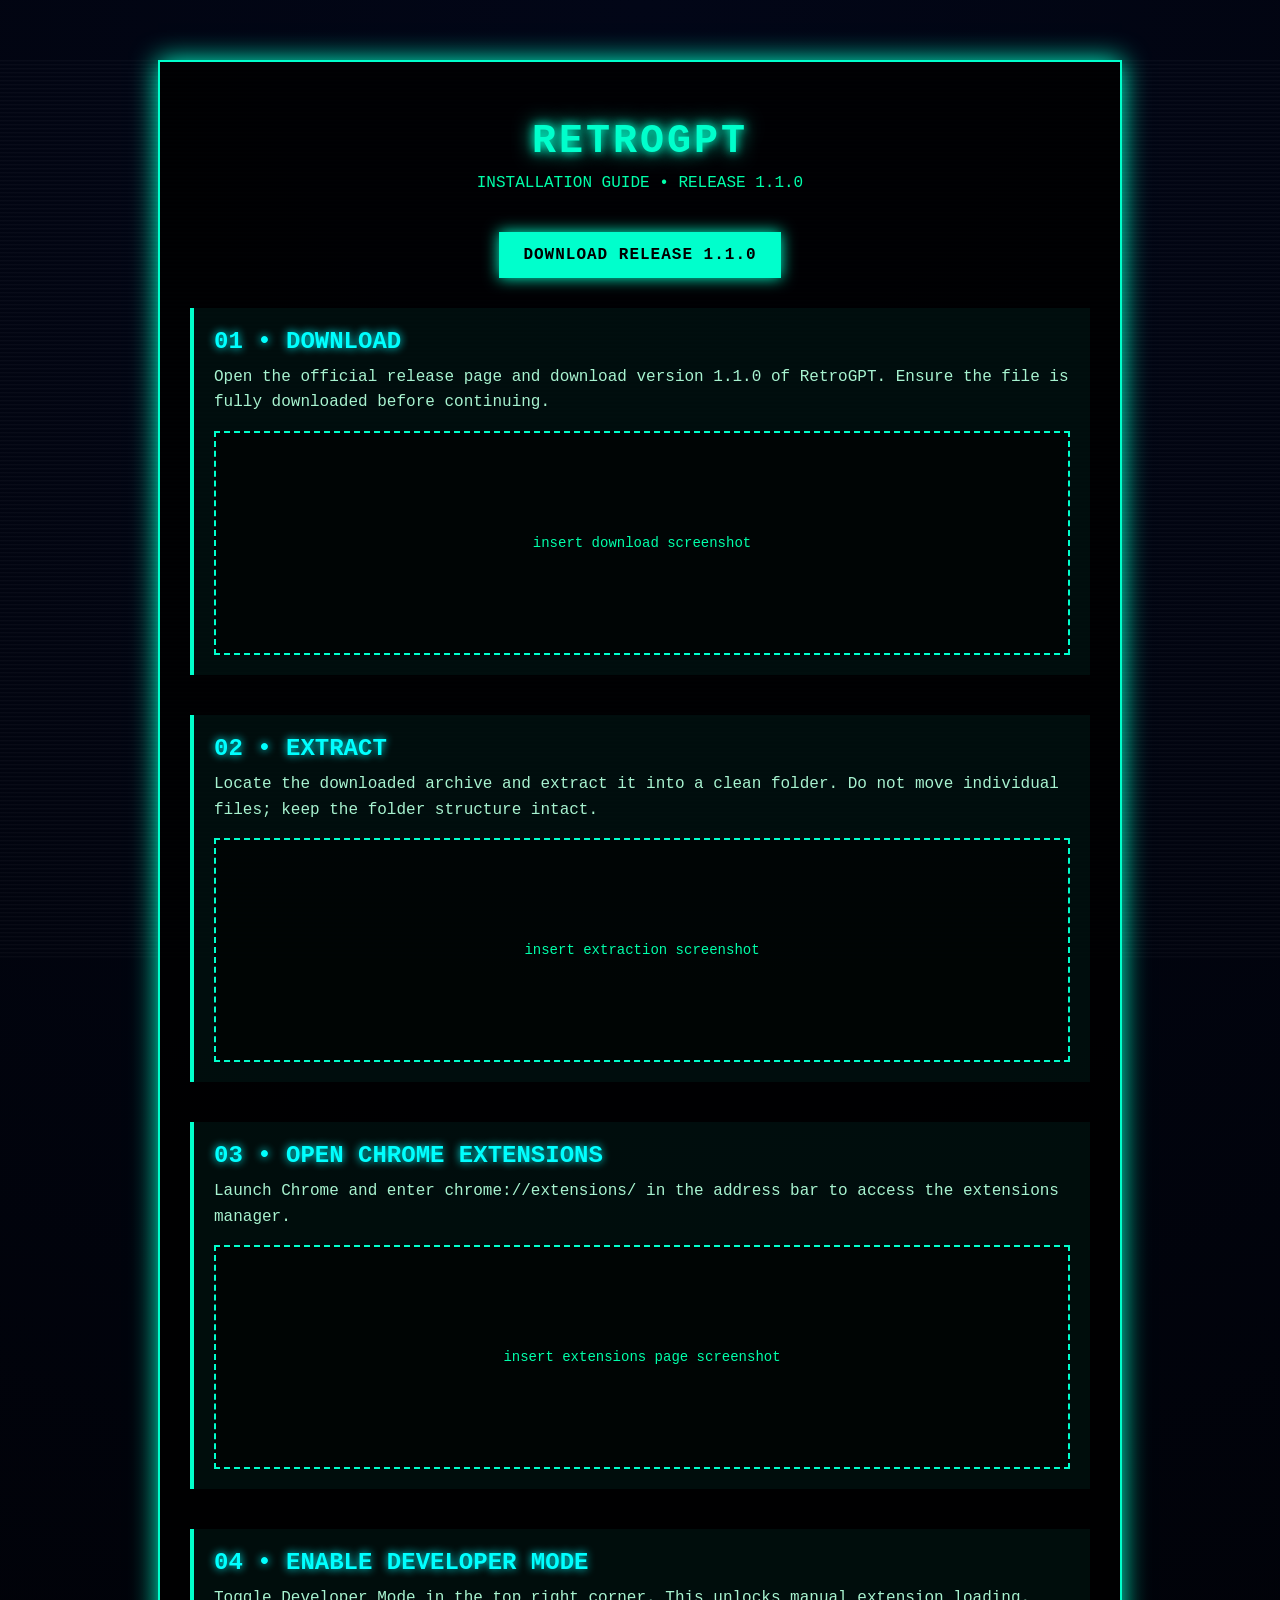
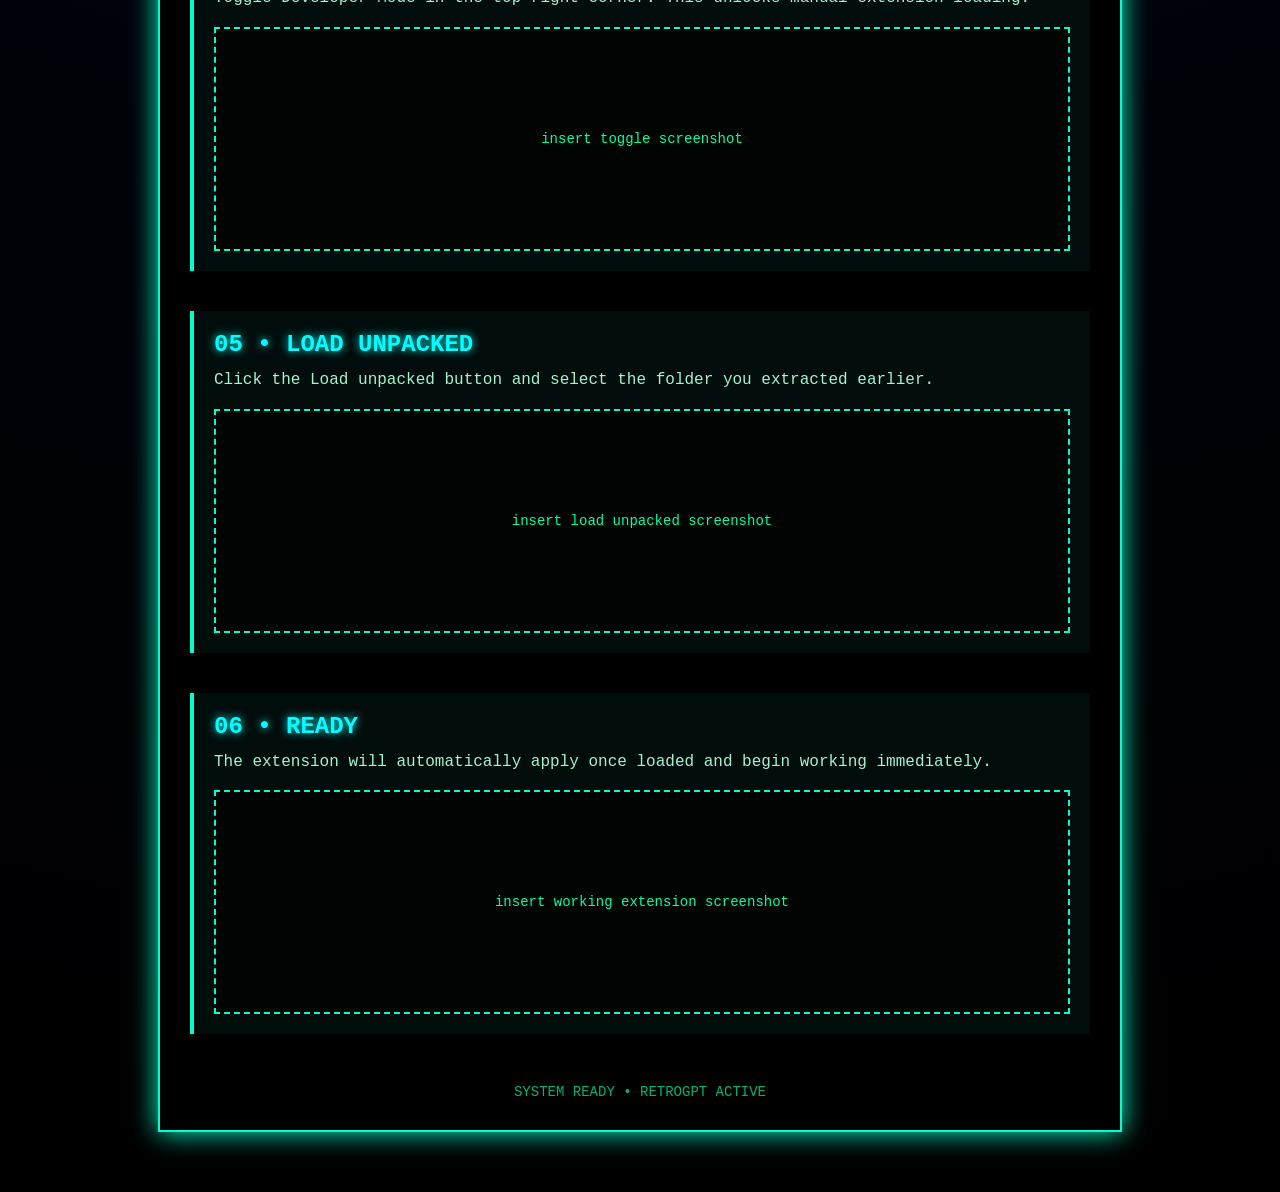
==== index.html @ a4d44596 "Add installation guide for RetroGPT This file contains the installation guide for RetroGPT, includin" ====
<!DOCTYPE html>
<html>
<head>
  <meta charset="UTF-8">
  <title>RetroGPT Installation</title>
  <style>
    body {
      margin: 0;
      font-family: "Courier New", monospace;
      background: radial-gradient(circle at top, #020617, #000000);
      color: #00ffcc;
      overflow-x: hidden;
    }
    .scanlines {
      position: fixed;
      width: 100%;
      height: 100%;
      background: repeating-linear-gradient(
        to bottom,
        rgba(255,255,255,0.03) 0px,
        rgba(255,255,255,0.03) 1px,
        transparent 2px,
        transparent 4px
      );
      pointer-events: none;
      z-index: 1;
    }
    .container {
      position: relative;
      z-index: 2;
      max-width: 900px;
      margin: 60px auto;
      padding: 30px;
      border: 2px solid #00ffcc;
      box-shadow: 0 0 25px #00ffcc;
      background: rgba(0,0,0,0.85);
    }
    h1 {
      text-align: center;
      font-size: 40px;
      letter-spacing: 3px;
      margin-bottom: 10px;
      text-shadow: 0 0 10px #00ffcc, 0 0 20px #00ffcc;
    }
    .subtitle {
      text-align: center;
      color: #00ffaa;
      margin-bottom: 40px;
    }
    .step {
      margin-bottom: 40px;
      padding: 20px;
      border-left: 4px solid #00ffcc;
      background: rgba(0,255,204,0.05);
      transition: transform 0.2s, box-shadow 0.2s;
    }
    .step:hover {
      transform: translateY(-5px);
      box-shadow: 0 0 20px #00ffcc;
    }
    .step h2 {
      margin: 0 0 10px;
      color: #00ffff;
      text-shadow: 0 0 8px #00ffff;
    }
    .step p {
      margin: 10px 0;
      line-height: 1.6;
      color: #a7f3d0;
    }
    .image-slot {
      margin-top: 15px;
      height: 220px;
      border: 2px dashed #00ffcc;
      display: flex;
      align-items: center;
      justify-content: center;
      color: #00ffaa;
      font-size: 14px;
      background: rgba(0,0,0,0.6);
    }
    .download {
      display: block;
      width: fit-content;
      margin: 30px auto;
      padding: 14px 24px;
      color: #000;
      background: #00ffcc;
      text-decoration: none;
      font-weight: bold;
      letter-spacing: 1px;
      box-shadow: 0 0 15px #00ffcc;
      transition: all 0.2s;
    }
    .download:hover {
      background: #00ffaa;
      box-shadow: 0 0 25px #00ffaa;
    }
    footer {
      text-align: center;
      margin-top: 50px;
      color: #00ffaa;
      font-size: 14px;
      opacity: 0.7;
    }
  </style>
</head>
<body>
  <div class="scanlines"></div>
  <div class="container">
    <h1>RETROGPT</h1>
    <div class="subtitle">INSTALLATION GUIDE • RELEASE 1.1.0</div>

    <a class="download" href="https://github.com/koditra/RetroGPT/releases/tag/releases" target="_blank">
      DOWNLOAD RELEASE 1.1.0
    </a>

    <div class="step">
      <h2>01 • DOWNLOAD</h2>
      <p>Open the official release page and download version 1.1.0 of RetroGPT. Ensure the file is fully downloaded before continuing.</p>
      <div class="image-slot">insert download screenshot</div>
    </div>

    <div class="step">
      <h2>02 • EXTRACT</h2>
      <p>Locate the downloaded archive and extract it into a clean folder. Do not move individual files; keep the folder structure intact.</p>
      <div class="image-slot">insert extraction screenshot</div>
    </div>

    <div class="step">
      <h2>03 • OPEN CHROME EXTENSIONS</h2>
      <p>Launch Chrome and enter chrome://extensions/ in the address bar to access the extensions manager.</p>
      <div class="image-slot">insert extensions page screenshot</div>
    </div>

    <div class="step">
      <h2>04 • ENABLE DEVELOPER MODE</h2>
      <p>Toggle Developer Mode in the top right corner. This unlocks manual extension loading.</p>
      <div class="image-slot">insert toggle screenshot</div>
    </div>

    <div class="step">
      <h2>05 • LOAD UNPACKED</h2>
      <p>Click the Load unpacked button and select the folder you extracted earlier.</p>
      <div class="image-slot">insert load unpacked screenshot</div>
    </div>

    <div class="step">
      <h2>06 • READY</h2>
      <p>The extension will automatically apply once loaded and begin working immediately.</p>
      <div class="image-slot">insert working extension screenshot</div>
    </div>

    <footer>
      SYSTEM READY • RETROGPT ACTIVE
    </footer>
  </div>
</body>
</html>
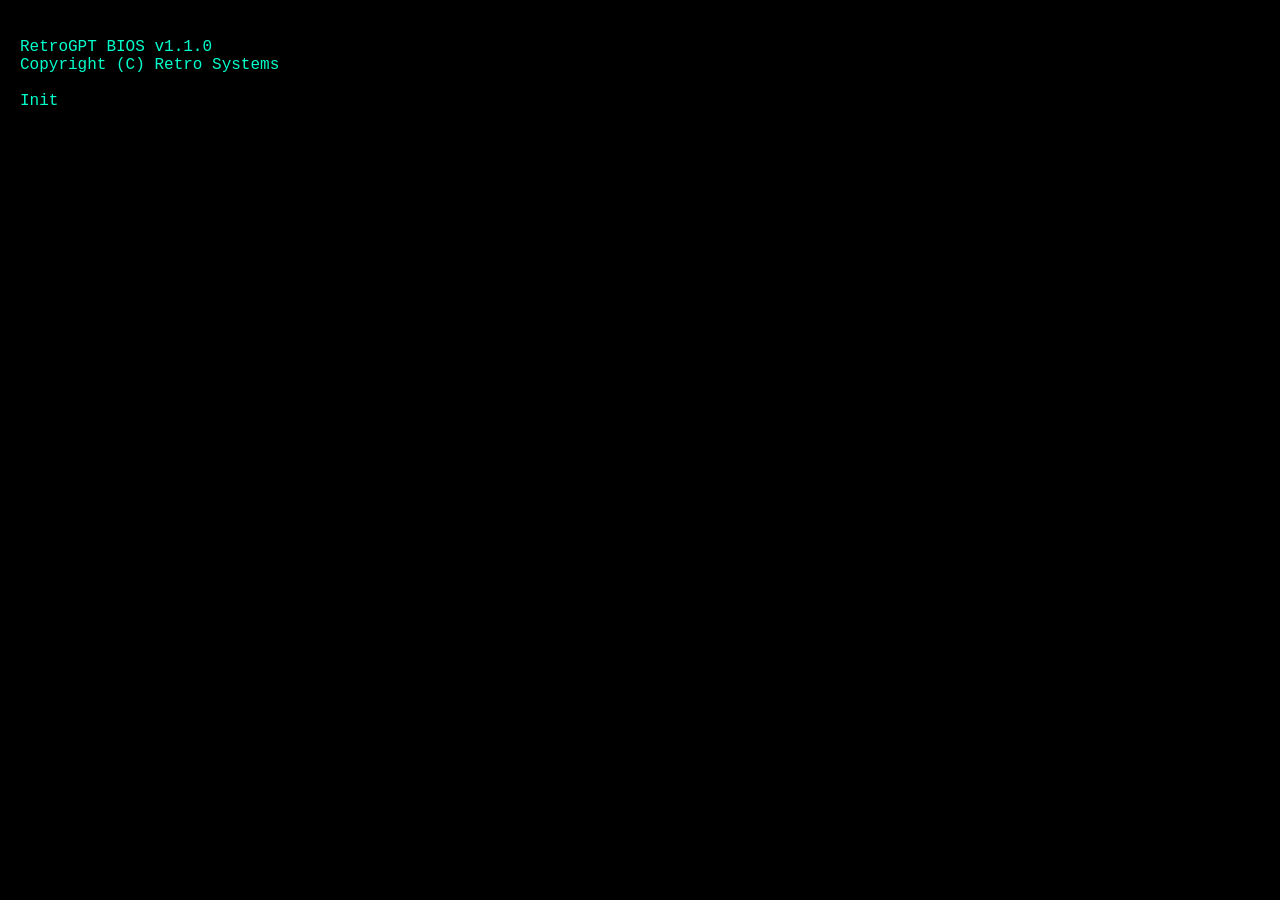
==== commit 2f07c4eb: "Refactor RetroGPT installation page layout and styles" ====
--- a/index.html
+++ b/index.html
@@ -1,159 +1,244 @@
 <!DOCTYPE html>
 <html>
 <head>
-  <meta charset="UTF-8">
-  <title>RetroGPT Installation</title>
-  <style>
-    body {
-      margin: 0;
-      font-family: "Courier New", monospace;
-      background: radial-gradient(circle at top, #020617, #000000);
-      color: #00ffcc;
-      overflow-x: hidden;
+<meta charset="UTF-8">
+<title>RetroGPT Installer</title>
+
+<style>
+body {
+  margin: 0;
+  font-family: "Courier New", monospace;
+  background: black;
+  color: #00ffcc;
+  overflow: hidden;
+}
+
+/* Boot screen */
+#boot {
+  position: fixed;
+  width: 100%;
+  height: 100%;
+  background: black;
+  padding: 20px;
+  white-space: pre-line;
+}
+
+.cursor {
+  display: inline-block;
+  width: 10px;
+  background: #00ffcc;
+  margin-left: 5px;
+  animation: blink 1s infinite;
+}
+
+@keyframes blink {
+  50% {opacity: 0;}
+}
+
+/* Installer UI */
+#installer {
+  display: none;
+  padding: 30px;
+  max-width: 900px;
+  margin: auto;
+}
+
+.window {
+  border: 2px solid #00ffcc;
+  box-shadow: 0 0 20px #00ffcc;
+  padding: 20px;
+}
+
+/* Progress bar */
+.progress-container {
+  margin-top: 20px;
+  border: 1px solid #00ffcc;
+  height: 20px;
+}
+
+.progress-bar {
+  height: 100%;
+  width: 0%;
+  background: #00ffcc;
+  transition: width 0.3s;
+}
+
+/* Steps */
+.step {
+  display: none;
+  margin-top: 30px;
+}
+
+.image-slot img {
+  width: 100%;
+  border: 1px solid #00ffcc;
+  margin-top: 10px;
+}
+
+/* Lightbox */
+.lightbox {
+  position: fixed;
+  top:0;
+  left:0;
+  width:100%;
+  height:100%;
+  background:black;
+  display:none;
+  align-items:center;
+  justify-content:center;
+}
+
+.lightbox img {
+  max-width:90%;
+  box-shadow:0 0 20px #00ffcc;
+}
+
+.lightbox.active {
+  display:flex;
+}
+</style>
+</head>
+
+<body>
+
+<!-- BOOT SCREEN -->
+<div id="boot"></div>
+
+<!-- INSTALLER -->
+<div id="installer">
+  <div class="window">
+    <h2>RetroGPT Setup v1.1.0</h2>
+    <p>Initializing installation...</p>
+
+    <div class="progress-container">
+      <div class="progress-bar" id="bar"></div>
+    </div>
+
+    <!-- STEPS -->
+    <div class="step" id="step1">
+      <h3>01 • DOWNLOAD</h3>
+      <p>Download the release package.</p>
+      <div class="image-slot" onclick="openLightbox()">
+        <img src="demo/demo.png">
+      </div>
+    </div>
+
+    <div class="step" id="step2">
+      <h3>02 • EXTRACT</h3>
+      <p>Extract files into a folder.</p>
+      <div class="image-slot" onclick="openLightbox()">
+        <img src="demo/demo.png">
+      </div>
+    </div>
+
+    <div class="step" id="step3">
+      <h3>03 • EXTENSIONS</h3>
+      <p>Open chrome://extensions/</p>
+      <div class="image-slot" onclick="openLightbox()">
+        <img src="demo/demo.png">
+      </div>
+    </div>
+
+    <div class="step" id="step4">
+      <h3>04 • DEV MODE</h3>
+      <p>Enable Developer Mode.</p>
+      <div class="image-slot" onclick="openLightbox()">
+        <img src="demo/demo.png">
+      </div>
+    </div>
+
+    <div class="step" id="step5">
+      <h3>05 • LOAD</h3>
+      <p>Click Load Unpacked.</p>
+      <div class="image-slot" onclick="openLightbox()">
+        <img src="demo/demo.png">
+      </div>
+    </div>
+
+    <div class="step" id="step6">
+      <h3>06 • COMPLETE</h3>
+      <p>RetroGPT is now active.</p>
+      <div class="image-slot" onclick="openLightbox()">
+        <img src="demo/demo.png">
+      </div>
+    </div>
+
+  </div>
+</div>
+
+<!-- LIGHTBOX -->
+<div class="lightbox" id="lightbox" onclick="closeLightbox()">
+  <img src="demo/demo.png">
+</div>
+
+<script>
+/* Boot typing effect */
+const bootText = `
+RetroGPT BIOS v1.1.0
+Copyright (C) Retro Systems
+
+Initializing memory... OK
+Loading modules... OK
+Starting installer...
+`;
+
+let i = 0;
+function typeBoot() {
+  if (i < bootText.length) {
+    document.getElementById("boot").innerHTML += bootText.charAt(i);
+    i++;
+    setTimeout(typeBoot, 20);
+  } else {
+    setTimeout(startInstaller, 800);
+  }
+}
+
+function startInstaller() {
+  document.getElementById("boot").style.display = "none";
+  document.getElementById("installer").style.display = "block";
+  runProgress();
+}
+
+/* Progress simulation */
+let progress = 0;
+function runProgress() {
+  let bar = document.getElementById("bar");
+
+  let interval = setInterval(() => {
+    progress += Math.random() * 15;
+    if (progress >= 100) {
+      progress = 100;
+      clearInterval(interval);
+      showSteps();
     }
-    .scanlines {
-      position: fixed;
-      width: 100%;
-      height: 100%;
-      background: repeating-linear-gradient(
-        to bottom,
-        rgba(255,255,255,0.03) 0px,
-        rgba(255,255,255,0.03) 1px,
-        transparent 2px,
-        transparent 4px
-      );
-      pointer-events: none;
-      z-index: 1;
+    bar.style.width = progress + "%";
+  }, 400);
+}
+
+/* Reveal steps */
+function showSteps() {
+  let step = 1;
+  let interval = setInterval(() => {
+    let el = document.getElementById("step" + step);
+    if (el) {
+      el.style.display = "block";
+      step++;
+    } else {
+      clearInterval(interval);
     }
-    .container {
-      position: relative;
-      z-index: 2;
-      max-width: 900px;
-      margin: 60px auto;
-      padding: 30px;
-      border: 2px solid #00ffcc;
-      box-shadow: 0 0 25px #00ffcc;
-      background: rgba(0,0,0,0.85);
-    }
-    h1 {
-      text-align: center;
-      font-size: 40px;
-      letter-spacing: 3px;
-      margin-bottom: 10px;
-      text-shadow: 0 0 10px #00ffcc, 0 0 20px #00ffcc;
-    }
-    .subtitle {
-      text-align: center;
-      color: #00ffaa;
-      margin-bottom: 40px;
-    }
-    .step {
-      margin-bottom: 40px;
-      padding: 20px;
-      border-left: 4px solid #00ffcc;
-      background: rgba(0,255,204,0.05);
-      transition: transform 0.2s, box-shadow 0.2s;
-    }
-    .step:hover {
-      transform: translateY(-5px);
-      box-shadow: 0 0 20px #00ffcc;
-    }
-    .step h2 {
-      margin: 0 0 10px;
-      color: #00ffff;
-      text-shadow: 0 0 8px #00ffff;
-    }
-    .step p {
-      margin: 10px 0;
-      line-height: 1.6;
-      color: #a7f3d0;
-    }
-    .image-slot {
-      margin-top: 15px;
-      height: 220px;
-      border: 2px dashed #00ffcc;
-      display: flex;
-      align-items: center;
-      justify-content: center;
-      color: #00ffaa;
-      font-size: 14px;
-      background: rgba(0,0,0,0.6);
-    }
-    .download {
-      display: block;
-      width: fit-content;
-      margin: 30px auto;
-      padding: 14px 24px;
-      color: #000;
-      background: #00ffcc;
-      text-decoration: none;
-      font-weight: bold;
-      letter-spacing: 1px;
-      box-shadow: 0 0 15px #00ffcc;
-      transition: all 0.2s;
-    }
-    .download:hover {
-      background: #00ffaa;
-      box-shadow: 0 0 25px #00ffaa;
-    }
-    footer {
-      text-align: center;
-      margin-top: 50px;
-      color: #00ffaa;
-      font-size: 14px;
-      opacity: 0.7;
-    }
-  </style>
-</head>
-<body>
-  <div class="scanlines"></div>
-  <div class="container">
-    <h1>RETROGPT</h1>
-    <div class="subtitle">INSTALLATION GUIDE • RELEASE 1.1.0</div>
-
-    <a class="download" href="https://github.com/koditra/RetroGPT/releases/tag/releases" target="_blank">
-      DOWNLOAD RELEASE 1.1.0
-    </a>
-
-    <div class="step">
-      <h2>01 • DOWNLOAD</h2>
-      <p>Open the official release page and download version 1.1.0 of RetroGPT. Ensure the file is fully downloaded before continuing.</p>
-      <div class="image-slot">insert download screenshot</div>
-    </div>
-
-    <div class="step">
-      <h2>02 • EXTRACT</h2>
-      <p>Locate the downloaded archive and extract it into a clean folder. Do not move individual files; keep the folder structure intact.</p>
-      <div class="image-slot">insert extraction screenshot</div>
-    </div>
-
-    <div class="step">
-      <h2>03 • OPEN CHROME EXTENSIONS</h2>
-      <p>Launch Chrome and enter chrome://extensions/ in the address bar to access the extensions manager.</p>
-      <div class="image-slot">insert extensions page screenshot</div>
-    </div>
-
-    <div class="step">
-      <h2>04 • ENABLE DEVELOPER MODE</h2>
-      <p>Toggle Developer Mode in the top right corner. This unlocks manual extension loading.</p>
-      <div class="image-slot">insert toggle screenshot</div>
-    </div>
-
-    <div class="step">
-      <h2>05 • LOAD UNPACKED</h2>
-      <p>Click the Load unpacked button and select the folder you extracted earlier.</p>
-      <div class="image-slot">insert load unpacked screenshot</div>
-    </div>
-
-    <div class="step">
-      <h2>06 • READY</h2>
-      <p>The extension will automatically apply once loaded and begin working immediately.</p>
-      <div class="image-slot">insert working extension screenshot</div>
-    </div>
-
-    <footer>
-      SYSTEM READY • RETROGPT ACTIVE
-    </footer>
-  </div>
+  }, 600);
+}
+
+/* Lightbox */
+function openLightbox() {
+  document.getElementById("lightbox").classList.add("active");
+}
+function closeLightbox() {
+  document.getElementById("lightbox").classList.remove("active");
+}
+
+typeBoot();
+</script>
+
 </body>
 </html>
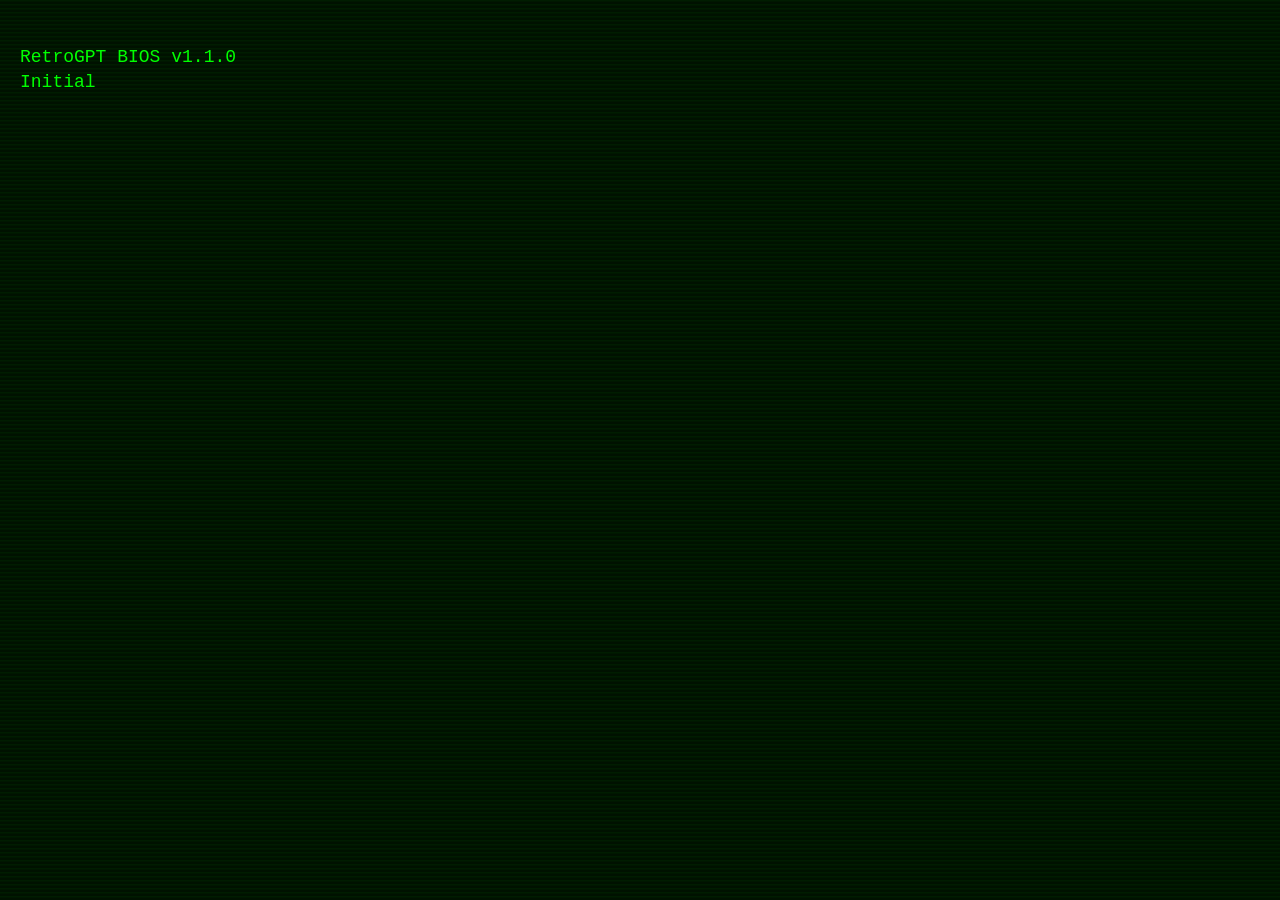
==== commit 1327433c: "Enhance RetroGPT installer with terminal theme Updated the title and styles for the RetroGPT install" ====
--- a/index.html
+++ b/index.html
@@ -2,14 +2,15 @@
 <html>
 <head>
 <meta charset="UTF-8">
-<title>RetroGPT Installer</title>
+<title>RetroGPT Hacker Terminal Installer</title>
 
 <style>
+/* Terminal background and font */
 body {
   margin: 0;
   font-family: "Courier New", monospace;
-  background: black;
-  color: #00ffcc;
+  background: #001100;
+  color: #00ff00;
   overflow: hidden;
 }
 
@@ -18,16 +19,19 @@
   position: fixed;
   width: 100%;
   height: 100%;
-  background: black;
+  background: #001100;
   padding: 20px;
   white-space: pre-line;
-}
-
+  font-size: 18px;
+  line-height: 1.4;
+}
+
+/* Blinking cursor */
 .cursor {
   display: inline-block;
   width: 10px;
-  background: #00ffcc;
-  margin-left: 5px;
+  background: #00ff00;
+  margin-left: 2px;
   animation: blink 1s infinite;
 }
 
@@ -35,31 +39,29 @@
   50% {opacity: 0;}
 }
 
-/* Installer UI */
+/* Installer terminal window */
 #installer {
   display: none;
   padding: 30px;
   max-width: 900px;
   margin: auto;
-}
-
-.window {
-  border: 2px solid #00ffcc;
-  box-shadow: 0 0 20px #00ffcc;
-  padding: 20px;
-}
-
-/* Progress bar */
+  background: rgba(0,17,0,0.95);
+  border: 2px solid #00ff00;
+  box-shadow: 0 0 25px #00ff00;
+}
+
+/* Progress bar in terminal style */
 .progress-container {
   margin-top: 20px;
-  border: 1px solid #00ffcc;
+  border: 1px solid #00ff00;
   height: 20px;
+  background: #001100;
 }
 
 .progress-bar {
   height: 100%;
   width: 0%;
-  background: #00ffcc;
+  background: #00ff00;
   transition: width 0.3s;
 }
 
@@ -69,20 +71,43 @@
   margin-top: 30px;
 }
 
+.step h3 {
+  margin: 0;
+  color: #00ff00;
+}
+
+.step p {
+  margin: 5px 0;
+  color: #00ff99;
+}
+
+/* Image slot for demo screenshot */
+.image-slot {
+  margin-top: 10px;
+  border: 1px solid #00ff00;
+  cursor: pointer;
+  background: #001100;
+}
+
 .image-slot img {
   width: 100%;
-  border: 1px solid #00ffcc;
-  margin-top: 10px;
-}
-
-/* Lightbox */
+  display: block;
+  object-fit: contain;
+  transition: 0.3s;
+}
+
+.image-slot:hover img {
+  transform: scale(1.02);
+}
+
+/* Lightbox for image preview */
 .lightbox {
   position: fixed;
   top:0;
   left:0;
   width:100%;
   height:100%;
-  background:black;
+  background: rgba(0,0,0,0.95);
   display:none;
   align-items:center;
   justify-content:center;
@@ -90,80 +115,106 @@
 
 .lightbox img {
   max-width:90%;
-  box-shadow:0 0 20px #00ffcc;
+  max-height:90%;
+  box-shadow: 0 0 30px #00ff00;
 }
 
 .lightbox.active {
   display:flex;
 }
+
+/* Scanlines effect */
+.scanlines {
+  position: fixed;
+  width: 100%;
+  height: 100%;
+  background: repeating-linear-gradient(
+    to bottom,
+    rgba(0,255,0,0.05) 0px,
+    rgba(0,255,0,0.05) 1px,
+    transparent 2px,
+    transparent 4px
+  );
+  pointer-events: none;
+  z-index: 1;
+}
+
+/* Footer */
+footer {
+  text-align: center;
+  margin-top: 40px;
+  color: #00ff00;
+  opacity: 0.6;
+  font-size: 14px;
+}
 </style>
 </head>
 
 <body>
+<div class="scanlines"></div>
 
 <!-- BOOT SCREEN -->
 <div id="boot"></div>
 
 <!-- INSTALLER -->
 <div id="installer">
-  <div class="window">
-    <h2>RetroGPT Setup v1.1.0</h2>
-    <p>Initializing installation...</p>
-
-    <div class="progress-container">
-      <div class="progress-bar" id="bar"></div>
-    </div>
-
-    <!-- STEPS -->
-    <div class="step" id="step1">
-      <h3>01 • DOWNLOAD</h3>
-      <p>Download the release package.</p>
-      <div class="image-slot" onclick="openLightbox()">
-        <img src="demo/demo.png">
-      </div>
-    </div>
-
-    <div class="step" id="step2">
-      <h3>02 • EXTRACT</h3>
-      <p>Extract files into a folder.</p>
-      <div class="image-slot" onclick="openLightbox()">
-        <img src="demo/demo.png">
-      </div>
-    </div>
-
-    <div class="step" id="step3">
-      <h3>03 • EXTENSIONS</h3>
-      <p>Open chrome://extensions/</p>
-      <div class="image-slot" onclick="openLightbox()">
-        <img src="demo/demo.png">
-      </div>
-    </div>
-
-    <div class="step" id="step4">
-      <h3>04 • DEV MODE</h3>
-      <p>Enable Developer Mode.</p>
-      <div class="image-slot" onclick="openLightbox()">
-        <img src="demo/demo.png">
-      </div>
-    </div>
-
-    <div class="step" id="step5">
-      <h3>05 • LOAD</h3>
-      <p>Click Load Unpacked.</p>
-      <div class="image-slot" onclick="openLightbox()">
-        <img src="demo/demo.png">
-      </div>
-    </div>
-
-    <div class="step" id="step6">
-      <h3>06 • COMPLETE</h3>
-      <p>RetroGPT is now active.</p>
-      <div class="image-slot" onclick="openLightbox()">
-        <img src="demo/demo.png">
-      </div>
-    </div>
-
-  </div>
+  <h2>RetroGPT Hacker Terminal Installer v1.1.0</h2>
+  <p>Initializing installation sequence...</p>
+
+  <div class="progress-container">
+    <div class="progress-bar" id="bar"></div>
+  </div>
+
+  <!-- STEPS -->
+  <div class="step" id="step1">
+    <h3>01 • DOWNLOAD</h3>
+    <p>Download the release package.</p>
+    <div class="image-slot" onclick="openLightbox()">
+      <img src="demo/demo.png">
+    </div>
+  </div>
+
+  <div class="step" id="step2">
+    <h3>02 • EXTRACT</h3>
+    <p>Extract files into a folder.</p>
+    <div class="image-slot" onclick="openLightbox()">
+      <img src="demo/demo.png">
+    </div>
+  </div>
+
+  <div class="step" id="step3">
+    <h3>03 • EXTENSIONS</h3>
+    <p>Open chrome://extensions/</p>
+    <div class="image-slot" onclick="openLightbox()">
+      <img src="demo/demo.png">
+    </div>
+  </div>
+
+  <div class="step" id="step4">
+    <h3>04 • DEV MODE</h3>
+    <p>Enable Developer Mode.</p>
+    <div class="image-slot" onclick="openLightbox()">
+      <img src="demo/demo.png">
+    </div>
+  </div>
+
+  <div class="step" id="step5">
+    <h3>05 • LOAD</h3>
+    <p>Click Load Unpacked.</p>
+    <div class="image-slot" onclick="openLightbox()">
+      <img src="demo/demo.png">
+    </div>
+  </div>
+
+  <div class="step" id="step6">
+    <h3>06 • COMPLETE</h3>
+    <p>RetroGPT is now active.</p>
+    <div class="image-slot" onclick="openLightbox()">
+      <img src="demo/demo.png">
+    </div>
+  </div>
+
+  <footer>SYSTEM READY • RETROGPT ACTIVE</footer>
 </div>
 
 <!-- LIGHTBOX -->
@@ -172,14 +223,12 @@
 </div>
 
 <script>
-/* Boot typing effect */
+// Boot typing effect with green hacker feel
 const bootText = `
 RetroGPT BIOS v1.1.0
-Copyright (C) Retro Systems
-
 Initializing memory... OK
 Loading modules... OK
-Starting installer...
+Hacker terminal interface activated
 `;
 
 let i = 0;
@@ -187,7 +236,7 @@
   if (i < bootText.length) {
     document.getElementById("boot").innerHTML += bootText.charAt(i);
     i++;
-    setTimeout(typeBoot, 20);
+    setTimeout(typeBoot, 40);
   } else {
     setTimeout(startInstaller, 800);
   }
@@ -199,37 +248,34 @@
   runProgress();
 }
 
-/* Progress simulation */
+// Progress bar simulation
 let progress = 0;
 function runProgress() {
-  let bar = document.getElementById("bar");
-
-  let interval = setInterval(() => {
+  const bar = document.getElementById("bar");
+  const interval = setInterval(() => {
     progress += Math.random() * 15;
-    if (progress >= 100) {
+    if(progress >= 100) {
       progress = 100;
       clearInterval(interval);
       showSteps();
     }
     bar.style.width = progress + "%";
-  }, 400);
-}
-
-/* Reveal steps */
+  }, 300);
+}
+
+// Show steps one by one
 function showSteps() {
   let step = 1;
-  let interval = setInterval(() => {
-    let el = document.getElementById("step" + step);
-    if (el) {
+  const interval = setInterval(() => {
+    const el = document.getElementById("step" + step);
+    if(el) {
       el.style.display = "block";
       step++;
-    } else {
-      clearInterval(interval);
-    }
-  }, 600);
-}
-
-/* Lightbox */
+    } else clearInterval(interval);
+  }, 500);
+}
+
+// Lightbox
 function openLightbox() {
   document.getElementById("lightbox").classList.add("active");
 }
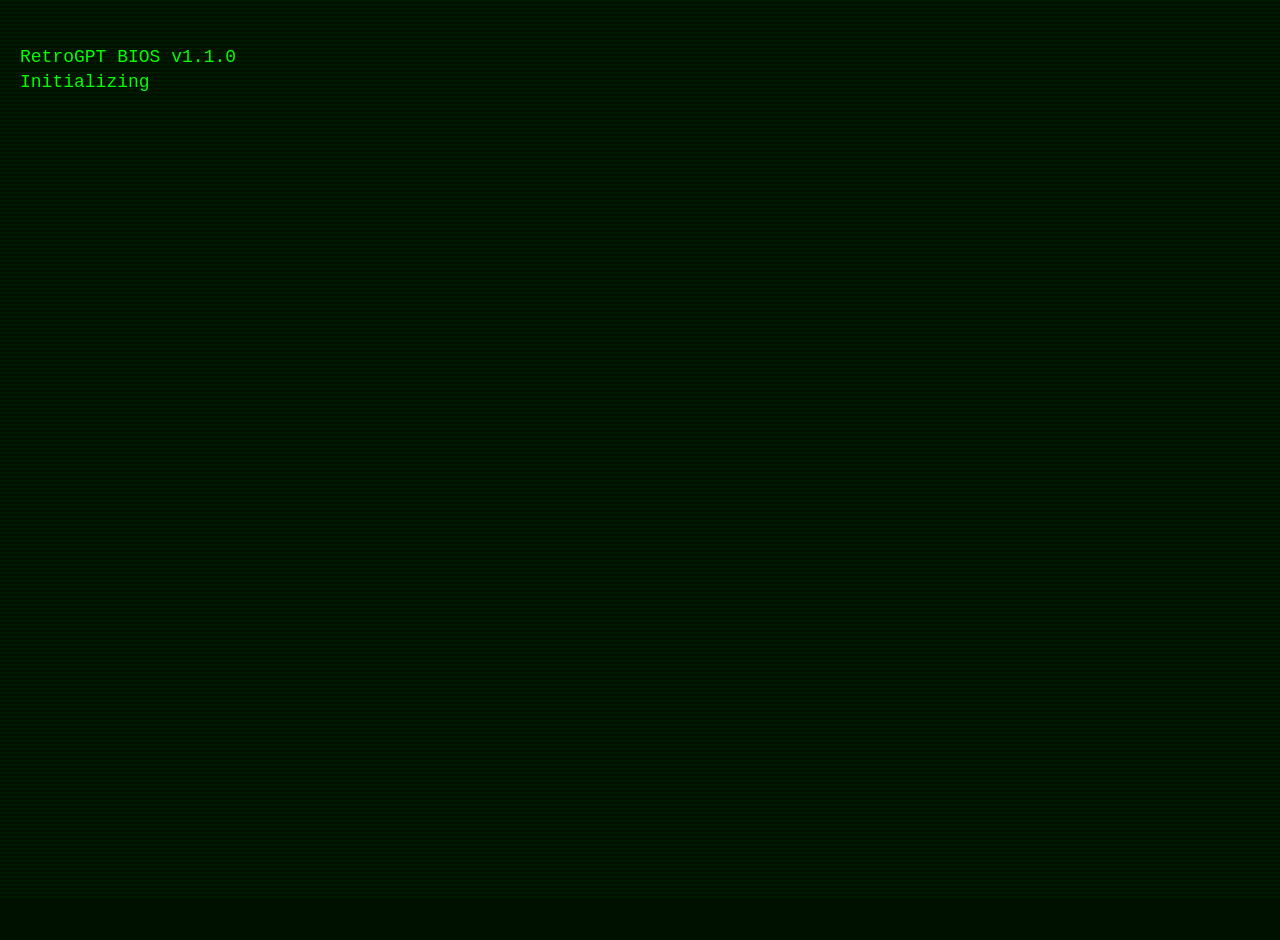
==== commit 7c830ac6: "Refactor CSS and JavaScript for improved functionality" ====
--- a/index.html
+++ b/index.html
@@ -11,19 +11,19 @@
   font-family: "Courier New", monospace;
   background: #001100;
   color: #00ff00;
-  overflow: hidden;
+  overflow-y: auto; /* allow scrolling */
 }
 
 /* Boot screen */
 #boot {
-  position: fixed;
   width: 100%;
-  height: 100%;
+  height: 100vh;
   background: #001100;
   padding: 20px;
   white-space: pre-line;
   font-size: 18px;
   line-height: 1.4;
+  position: relative;
 }
 
 /* Blinking cursor */
@@ -69,6 +69,15 @@
 .step {
   display: none;
   margin-top: 30px;
+  opacity: 0;
+  transform: translateY(10px);
+  transition: opacity 0.5s ease, transform 0.5s ease;
+}
+
+.step.show {
+  display: block;
+  opacity: 1;
+  transform: translateY(0);
 }
 
 .step h3 {
@@ -93,14 +102,14 @@
   width: 100%;
   display: block;
   object-fit: contain;
-  transition: 0.3s;
+  transition: transform 0.3s ease;
 }
 
 .image-slot:hover img {
   transform: scale(1.02);
 }
 
-/* Lightbox for image preview */
+/* Lightbox */
 .lightbox {
   position: fixed;
   top:0;
@@ -108,22 +117,28 @@
   width:100%;
   height:100%;
   background: rgba(0,0,0,0.95);
-  display:none;
+  display:flex;
   align-items:center;
   justify-content:center;
+  opacity: 0;
+  visibility: hidden;
+  transition: opacity 0.4s ease;
+  z-index: 1000;
+}
+
+.lightbox.active {
+  opacity: 1;
+  visibility: visible;
 }
 
 .lightbox img {
   max-width:90%;
   max-height:90%;
   box-shadow: 0 0 30px #00ff00;
-}
-
-.lightbox.active {
-  display:flex;
-}
-
-/* Scanlines effect */
+  transition: transform 0.3s ease;
+}
+
+/* Scanlines */
 .scanlines {
   position: fixed;
   width: 100%;
@@ -223,7 +238,7 @@
 </div>
 
 <script>
-// Boot typing effect with green hacker feel
+// Boot typing effect
 const bootText = `
 RetroGPT BIOS v1.1.0
 Initializing memory... OK
@@ -263,24 +278,26 @@
   }, 300);
 }
 
-// Show steps one by one
+// Show steps one by one with smooth fade-in
 function showSteps() {
   let step = 1;
   const interval = setInterval(() => {
     const el = document.getElementById("step" + step);
     if(el) {
-      el.style.display = "block";
+      el.classList.add("show");
       step++;
     } else clearInterval(interval);
   }, 500);
 }
 
-// Lightbox
+// Lightbox fade-in/fade-out
 function openLightbox() {
-  document.getElementById("lightbox").classList.add("active");
+  const lb = document.getElementById("lightbox");
+  lb.classList.add("active");
 }
 function closeLightbox() {
-  document.getElementById("lightbox").classList.remove("active");
+  const lb = document.getElementById("lightbox");
+  lb.classList.remove("active");
 }
 
 typeBoot();
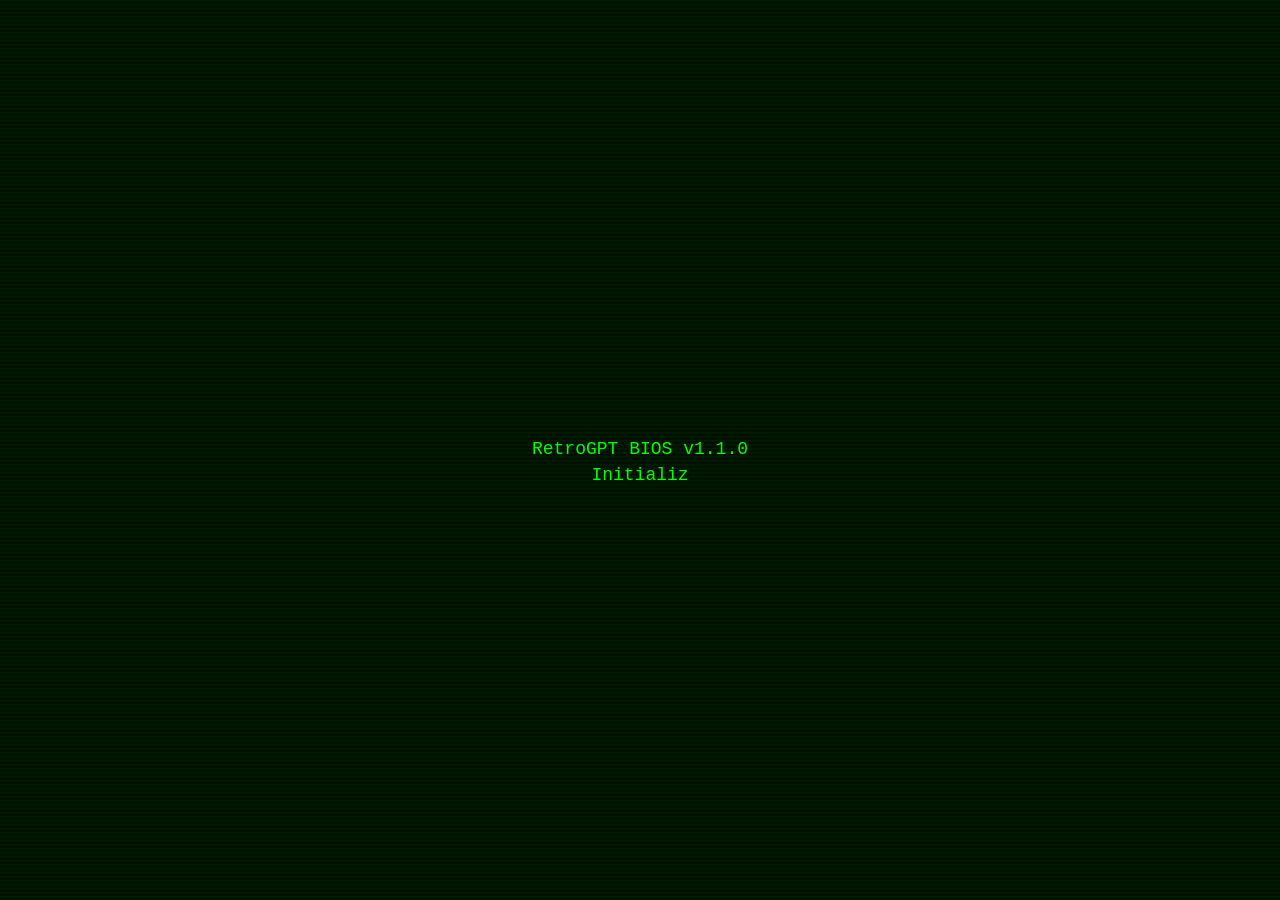
==== commit 151a12f2: "Refactor HTML structure and improve styling" ====
--- a/index.html
+++ b/index.html
@@ -5,28 +5,28 @@
 <title>RetroGPT Hacker Terminal Installer</title>
 
 <style>
-/* Terminal background and font */
 body {
   margin: 0;
   font-family: "Courier New", monospace;
   background: #001100;
   color: #00ff00;
-  overflow-y: auto; /* allow scrolling */
-}
-
-/* Boot screen */
+  overflow-y: auto;
+}
+
 #boot {
   width: 100%;
   height: 100vh;
   background: #001100;
-  padding: 20px;
+  display: flex;
+  align-items: center;
+  justify-content: center;
+  flex-direction: column;
   white-space: pre-line;
   font-size: 18px;
   line-height: 1.4;
-  position: relative;
-}
-
-/* Blinking cursor */
+  text-align: center;
+}
+
 .cursor {
   display: inline-block;
   width: 10px;
@@ -35,11 +35,8 @@
   animation: blink 1s infinite;
 }
 
-@keyframes blink {
-  50% {opacity: 0;}
-}
-
-/* Installer terminal window */
+@keyframes blink { 50% { opacity: 0; } }
+
 #installer {
   display: none;
   padding: 30px;
@@ -50,7 +47,6 @@
   box-shadow: 0 0 25px #00ff00;
 }
 
-/* Progress bar in terminal style */
 .progress-container {
   margin-top: 20px;
   border: 1px solid #00ff00;
@@ -65,7 +61,6 @@
   transition: width 0.3s;
 }
 
-/* Steps */
 .step {
   display: none;
   margin-top: 30px;
@@ -90,7 +85,6 @@
   color: #00ff99;
 }
 
-/* Image slot for demo screenshot */
 .image-slot {
   margin-top: 10px;
   border: 1px solid #00ff00;
@@ -109,17 +103,14 @@
   transform: scale(1.02);
 }
 
-/* Lightbox */
 .lightbox {
   position: fixed;
-  top:0;
-  left:0;
-  width:100%;
-  height:100%;
+  top: 0; left: 0;
+  width: 100%; height: 100%;
   background: rgba(0,0,0,0.95);
-  display:flex;
-  align-items:center;
-  justify-content:center;
+  display: flex;
+  align-items: center;
+  justify-content: center;
   opacity: 0;
   visibility: hidden;
   transition: opacity 0.4s ease;
@@ -132,13 +123,12 @@
 }
 
 .lightbox img {
-  max-width:90%;
-  max-height:90%;
+  max-width: 90%;
+  max-height: 90%;
   box-shadow: 0 0 30px #00ff00;
   transition: transform 0.3s ease;
 }
 
-/* Scanlines */
 .scanlines {
   position: fixed;
   width: 100%;
@@ -154,7 +144,6 @@
   z-index: 1;
 }
 
-/* Footer */
 footer {
   text-align: center;
   margin-top: 40px;
@@ -168,77 +157,79 @@
 <body>
 <div class="scanlines"></div>
 
-<!-- BOOT SCREEN -->
-<div id="boot"></div>
-
-<!-- INSTALLER -->
+<div id="boot">
+  <div id="bootText"></div>
+  <span class="cursor"></span>
+</div>
+
 <div id="installer">
   <h2>RetroGPT Hacker Terminal Installer v1.1.0</h2>
-  <p>Initializing installation sequence...</p>
 
   <div class="progress-container">
     <div class="progress-bar" id="bar"></div>
   </div>
 
-  <!-- STEPS -->
+
   <div class="step" id="step1">
     <h3>01 • DOWNLOAD</h3>
     <p>Download the release package.</p>
-    <div class="image-slot" onclick="openLightbox()">
-      <img src="demo/demo.png">
-    </div>
-  </div>
+    <div class="image-slot" onclick="openLightbox('demo/download.png')">
+      <img src="demo/download.png">
+    </div>
+  </div>
+
+
+  <div class="step" id="step3">
+    <h3>03 • EXTENSIONS</h3>
+    <p>Open chrome://extensions/</p>
+    <div class="image-slot" onclick="openLightbox('demo/extensions.png')">
+      <img src="demo/extensions.png">
+    </div>
+  </div>
+
 
   <div class="step" id="step2">
     <h3>02 • EXTRACT</h3>
     <p>Extract files into a folder.</p>
-    <div class="image-slot" onclick="openLightbox()">
-      <img src="demo/demo.png">
-    </div>
-  </div>
-
-  <div class="step" id="step3">
-    <h3>03 • EXTENSIONS</h3>
-    <p>Open chrome://extensions/</p>
-    <div class="image-slot" onclick="openLightbox()">
-      <img src="demo/demo.png">
-    </div>
-  </div>
+    <div class="image-slot" onclick="openLightbox('demo/extract.png')">
+      <img src="demo/extract.png">
+    </div>
+  </div>
+
+
+  <div class="step" id="step5">
+    <h3>05 • LOAD</h3>
+    <p>Click Load Unpacked.</p>
+    <div class="image-slot" onclick="openLightbox('demo/load.png')">
+      <img src="demo/load.png">
+    </div>
+  </div>
+
 
   <div class="step" id="step4">
     <h3>04 • DEV MODE</h3>
     <p>Enable Developer Mode.</p>
-    <div class="image-slot" onclick="openLightbox()">
-      <img src="demo/demo.png">
-    </div>
-  </div>
-
-  <div class="step" id="step5">
-    <h3>05 • LOAD</h3>
-    <p>Click Load Unpacked.</p>
-    <div class="image-slot" onclick="openLightbox()">
-      <img src="demo/demo.png">
-    </div>
-  </div>
+    <div class="image-slot" onclick="openLightbox('demo/devmode.png')">
+      <img src="demo/devmode.png">
+    </div>
+  </div>
+
 
   <div class="step" id="step6">
     <h3>06 • COMPLETE</h3>
     <p>RetroGPT is now active.</p>
-    <div class="image-slot" onclick="openLightbox()">
+    <div class="image-slot" onclick="openLightbox('demo/demo.png')">
       <img src="demo/demo.png">
     </div>
   </div>
 
-  <footer>SYSTEM READY • RETROGPT ACTIVE</footer>
 </div>
 
-<!-- LIGHTBOX -->
 <div class="lightbox" id="lightbox" onclick="closeLightbox()">
-  <img src="demo/demo.png">
+  <img id="lightboxImg" src="">
 </div>
 
 <script>
-// Boot typing effect
 const bootText = `
 RetroGPT BIOS v1.1.0
 Initializing memory... OK
@@ -247,9 +238,11 @@
 `;
 
 let i = 0;
+
 function typeBoot() {
-  if (i < bootText.length) {
-    document.getElementById("boot").innerHTML += bootText.charAt(i);
+  const bootEl = document.getElementById("bootText");
+  if(i < bootText.length){
+    bootEl.innerHTML += bootText.charAt(i);
     i++;
     setTimeout(typeBoot, 40);
   } else {
@@ -263,13 +256,13 @@
   runProgress();
 }
 
-// Progress bar simulation
 let progress = 0;
+
 function runProgress() {
   const bar = document.getElementById("bar");
   const interval = setInterval(() => {
     progress += Math.random() * 15;
-    if(progress >= 100) {
+    if(progress >= 100){
       progress = 100;
       clearInterval(interval);
       showSteps();
@@ -278,26 +271,26 @@
   }, 300);
 }
 
-// Show steps one by one with smooth fade-in
 function showSteps() {
   let step = 1;
   const interval = setInterval(() => {
-    const el = document.getElementById("step" + step);
-    if(el) {
+    const el = document.getElementById("step"+step);
+    if(el){
       el.classList.add("show");
       step++;
     } else clearInterval(interval);
   }, 500);
 }
 
-// Lightbox fade-in/fade-out
-function openLightbox() {
+function openLightbox(imgSrc){
   const lb = document.getElementById("lightbox");
+  const lbImg = document.getElementById("lightboxImg");
+  lbImg.src = imgSrc;
   lb.classList.add("active");
 }
-function closeLightbox() {
-  const lb = document.getElementById("lightbox");
-  lb.classList.remove("active");
+
+function closeLightbox(){
+  document.getElementById("lightbox").classList.remove("active");
 }
 
 typeBoot();
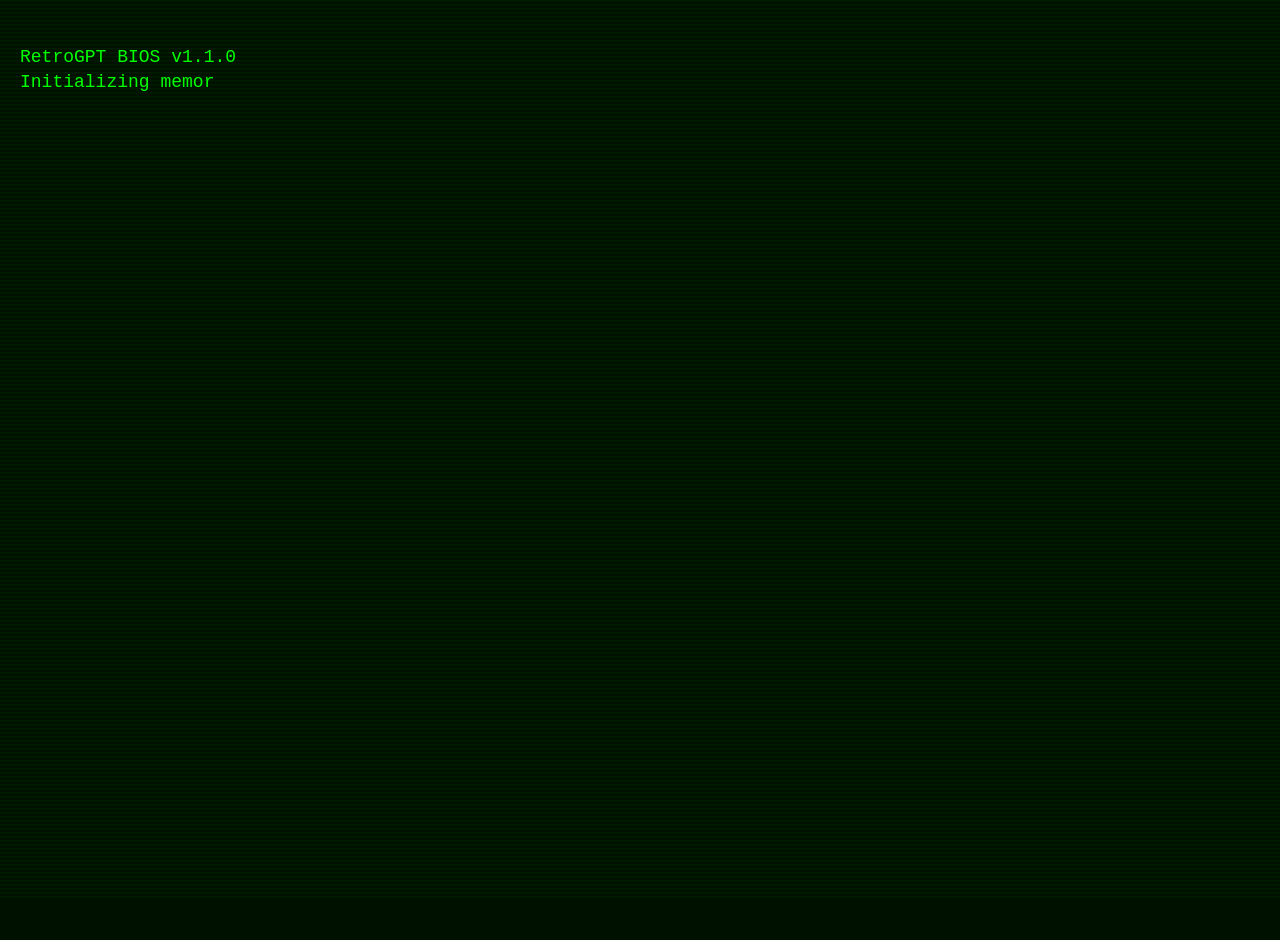
==== commit 5d21d555: "Update title and layout for RetroGPT Installer" ====
--- a/index.html
+++ b/index.html
@@ -2,8 +2,7 @@
 <html>
 <head>
 <meta charset="UTF-8">
-<title>RetroGPT Hacker Terminal Installer</title>
-
+<title>RetroGPT Installer</title>
 <style>
 body {
   margin: 0;
@@ -13,18 +12,19 @@
   overflow-y: auto;
 }
 
+/* Boot screen top-left typing */
 #boot {
   width: 100%;
   height: 100vh;
   background: #001100;
   display: flex;
-  align-items: center;
-  justify-content: center;
   flex-direction: column;
+  align-items: flex-start;
+  justify-content: flex-start;
+  padding: 20px;
   white-space: pre-line;
   font-size: 18px;
   line-height: 1.4;
-  text-align: center;
 }
 
 .cursor {
@@ -37,20 +37,23 @@
 
 @keyframes blink { 50% { opacity: 0; } }
 
+/* Installer container centered */
 #installer {
   display: none;
   padding: 30px;
   max-width: 900px;
-  margin: auto;
+  margin: 60px auto;
   background: rgba(0,17,0,0.95);
   border: 2px solid #00ff00;
   box-shadow: 0 0 25px #00ff00;
+  text-align: center;
 }
 
 .progress-container {
-  margin-top: 20px;
+  margin: 20px auto;
   border: 1px solid #00ff00;
   height: 20px;
+  width: 80%;
   background: #001100;
 }
 
@@ -126,7 +129,6 @@
   max-width: 90%;
   max-height: 90%;
   box-shadow: 0 0 30px #00ff00;
-  transition: transform 0.3s ease;
 }
 
 .scanlines {
@@ -153,23 +155,23 @@
 }
 </style>
 </head>
-
 <body>
 <div class="scanlines"></div>
 
+<!-- Boot typing screen top-left -->
 <div id="boot">
   <div id="bootText"></div>
   <span class="cursor"></span>
 </div>
 
+<!-- Installer container centered -->
 <div id="installer">
-  <h2>RetroGPT Hacker Terminal Installer v1.1.0</h2>
-
+  <h2>RetroGPT Installer v1.1.0</h2>
   <div class="progress-container">
     <div class="progress-bar" id="bar"></div>
   </div>
 
-
+  <!-- Steps in correct order but slightly shuffled in HTML spacing -->
   <div class="step" id="step1">
     <h3>01 • DOWNLOAD</h3>
     <p>Download the release package.</p>
@@ -178,7 +180,6 @@
     </div>
   </div>
 
-
   <div class="step" id="step3">
     <h3>03 • EXTENSIONS</h3>
     <p>Open chrome://extensions/</p>
@@ -187,7 +188,6 @@
     </div>
   </div>
 
-
   <div class="step" id="step2">
     <h3>02 • EXTRACT</h3>
     <p>Extract files into a folder.</p>
@@ -196,7 +196,6 @@
     </div>
   </div>
 
-
   <div class="step" id="step5">
     <h3>05 • LOAD</h3>
     <p>Click Load Unpacked.</p>
@@ -205,7 +204,6 @@
     </div>
   </div>
 
-
   <div class="step" id="step4">
     <h3>04 • DEV MODE</h3>
     <p>Enable Developer Mode.</p>
@@ -214,7 +212,6 @@
     </div>
   </div>
 
-
   <div class="step" id="step6">
     <h3>06 • COMPLETE</h3>
     <p>RetroGPT is now active.</p>
@@ -222,7 +219,6 @@
       <img src="demo/demo.png">
     </div>
   </div>
-
 </div>
 
 <div class="lightbox" id="lightbox" onclick="closeLightbox()">
@@ -238,7 +234,6 @@
 `;
 
 let i = 0;
-
 function typeBoot() {
   const bootEl = document.getElementById("bootText");
   if(i < bootText.length){
@@ -257,7 +252,6 @@
 }
 
 let progress = 0;
-
 function runProgress() {
   const bar = document.getElementById("bar");
   const interval = setInterval(() => {
@@ -272,13 +266,16 @@
 }
 
 function showSteps() {
-  let step = 1;
+  const stepOrder = [1,2,3,4,5,6]; // display in correct order
+  let index = 0;
   const interval = setInterval(() => {
-    const el = document.getElementById("step"+step);
-    if(el){
-      el.classList.add("show");
-      step++;
-    } else clearInterval(interval);
+    if(index >= stepOrder.length){
+      clearInterval(interval);
+      return;
+    }
+    const el = document.getElementById("step" + stepOrder[index]);
+    if(el) el.classList.add("show");
+    index++;
   }, 500);
 }
 
@@ -295,6 +292,5 @@
 
 typeBoot();
 </script>
-
 </body>
 </html>
